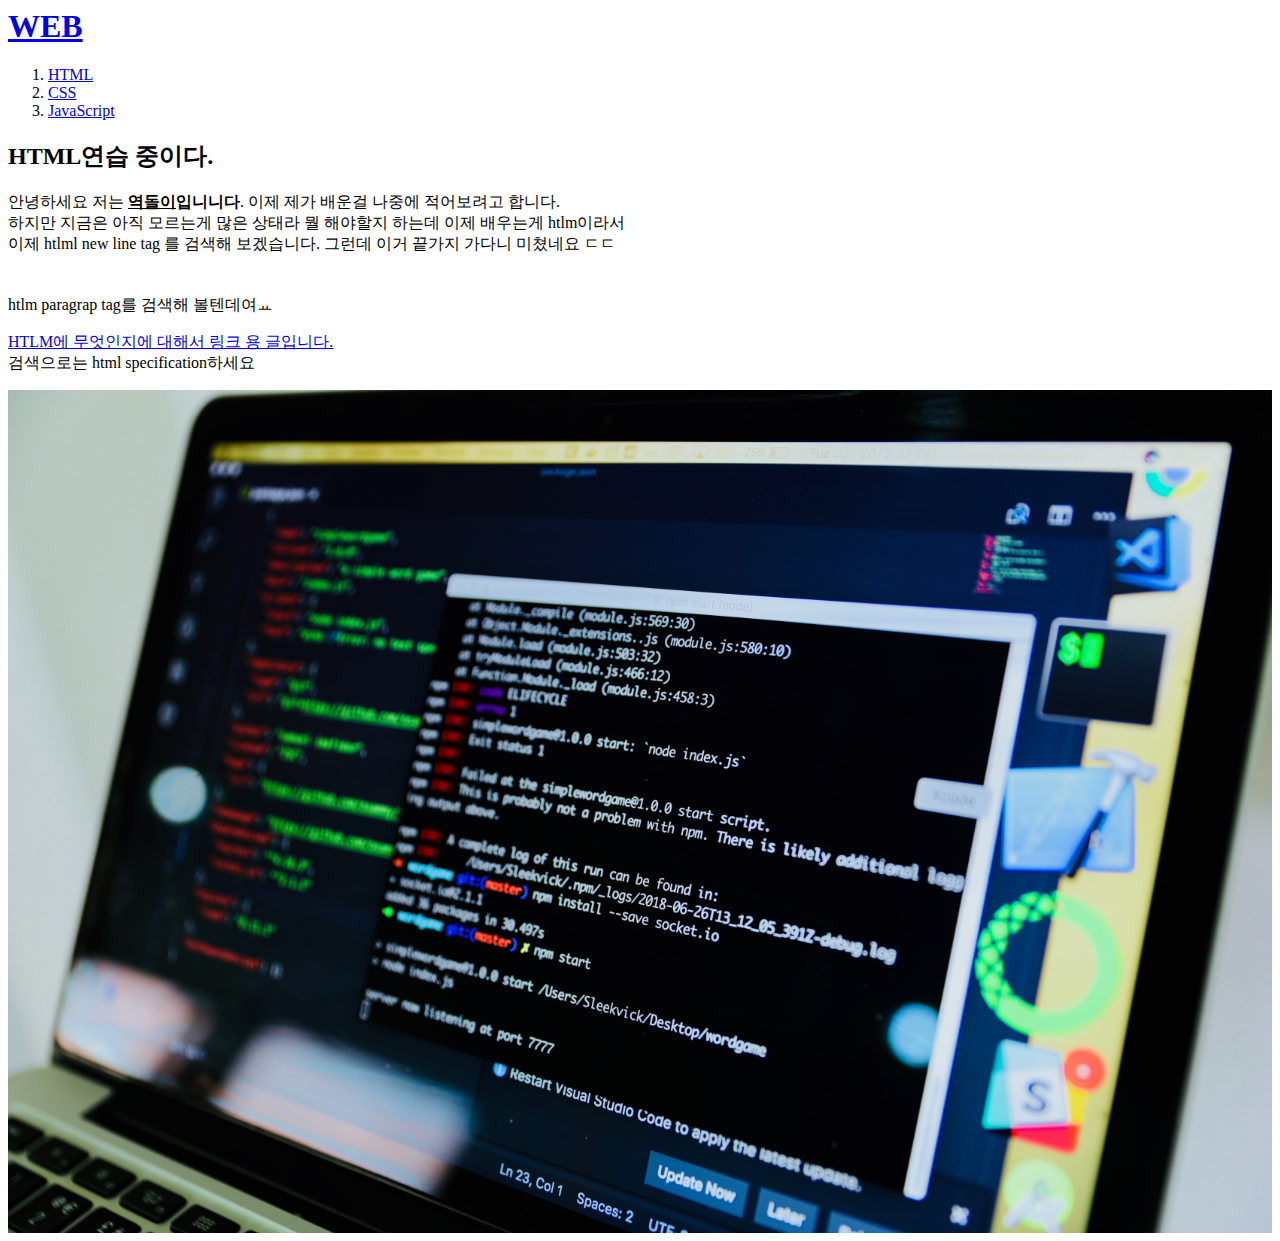
==== 1.html @ 8bd032e9 "test first version" ====
<!dooctype html>
<html>
<head>
<title>TEST1-HTML</title>
<meta charset="utf-8">

</head>
<body>
  <h1><a href="index.html">WEB</a></h1>
<ol>
 <li><a href="1.html">HTML</a></li>
 <li><a href="2.html">CSS</a></li>
 <li><a href="3.html">JavaScript</a></li>
</ol>


<h2>HTML연습 중이다.</h2>
안녕하세요 저는 <strong><u>역돌이</u>입니니다</strong>. 이제 제가 배운걸 나중에 적어보려고 합니다.
<br>하지만 지금은 아직 모르는게 많은 상태라 뭘 해야할지 하는데 이제 배우는게 htlm이라서
<br>이제 htlml new line tag 를 검색해 보겠습니다. 그런데 이거 끝가지 가다니 미쳤네요 ㄷㄷ
<p style="margin-top:40px;">htlm paragrap tag를 검색해 볼텐데여ㅛ</p>
<p><a href="https://www.w3.org/TR/2010/WD-html5-20100624/"
  target="_blank"title="html5specification">
  <u>HTLM</u>에 무엇인지에 대해서 링크 용 글입니다.</a><br> 검색으로는 html specification하세요</p>
<img src="coding.jpg"width="100%">
</body>
<html>
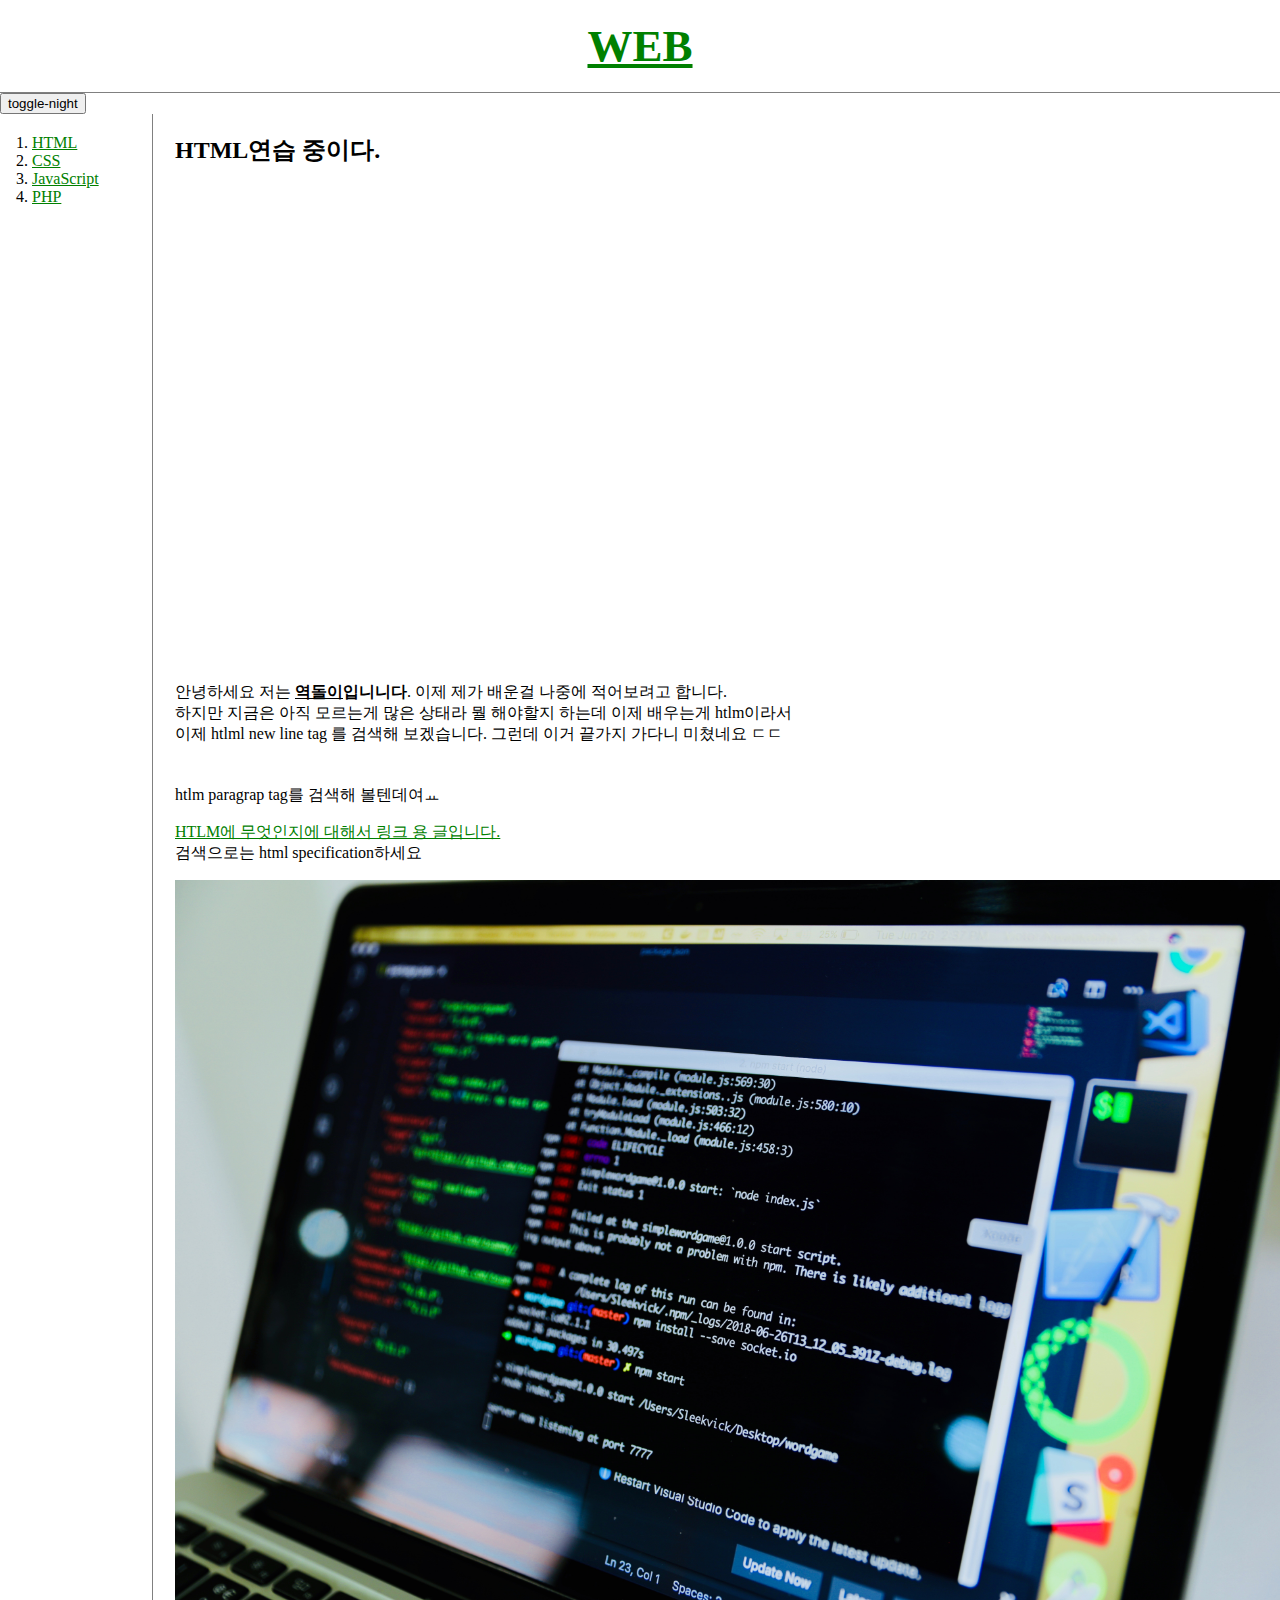
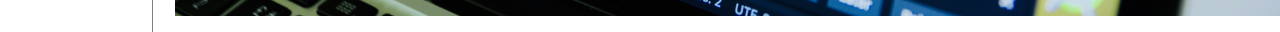
==== commit 9c1a428d: "Add files via upload" ====
--- a/1.html
+++ b/1.html
@@ -3,18 +3,29 @@
 <head>
 <title>TEST1-HTML</title>
 <meta charset="utf-8">
-
+<script src="https://ajax.googleapis.com/ajax/libs/jquery/3.4.0/jquery.min.js"></script>
+<link rel="stylesheet" href="style.css">
+<script src="colors.js"></script>
 </head>
 <body>
   <h1><a href="index.html">WEB</a></h1>
+  <input type="button" value="toggle-night" onclick="
+  ndh(this);
+  ">
+  <div id="grid">
 <ol>
  <li><a href="1.html">HTML</a></li>
  <li><a href="2.html">CSS</a></li>
  <li><a href="3.html">JavaScript</a></li>
+ <li><a href ="4.html">PHP</a></li>
 </ol>
-
-
+<div id ="article">
 <h2>HTML연습 중이다.</h2>
+<p><iframe width="600" height="480" src="https://www.youtube.com/embed/7T7r_oSp0SE"
+  frameborder="0"allow="accelerometer; autoplay; encrypted-media; gyroscope; picture-in-picture"
+  allowfullscreen>
+</iframe>
+</p>
 안녕하세요 저는 <strong><u>역돌이</u>입니니다</strong>. 이제 제가 배운걸 나중에 적어보려고 합니다.
 <br>하지만 지금은 아직 모르는게 많은 상태라 뭘 해야할지 하는데 이제 배우는게 htlm이라서
 <br>이제 htlml new line tag 를 검색해 보겠습니다. 그런데 이거 끝가지 가다니 미쳤네요 ㄷㄷ
@@ -23,5 +34,21 @@
   target="_blank"title="html5specification">
   <u>HTLM</u>에 무엇인지에 대해서 링크 용 글입니다.</a><br> 검색으로는 html specification하세요</p>
 <img src="coding.jpg"width="100%">
+<p>
+  <div id="disqus_thread"></div>
+<script>
+
+(function() { // DON'T EDIT BELOW THIS LINE
+var d = document, s = d.createElement('script');
+s.src = 'https://testweb1-2.disqus.com/embed.js';
+s.setAttribute('data-timestamp', +new Date());
+(d.head || d.body).appendChild(s);
+})();
+</script>
+<noscript>Please enable JavaScript to view the <a href="https://disqus.com/?ref_noscript">comments powered by Disqus.</a></noscript>
+
+</p>
+</div>
+</div>
 </body>
 <html>
--- a/style.css
+++ b/style.css
@@ -0,0 +1,41 @@
+body {
+  margin: 0;
+}
+  a {
+    color:green;
+
+  }
+  h1 {
+    font-size:45px;
+    text-align: center;
+    border-bottom:1px solid gray;
+    margin: 0px;
+    padding: 20px;
+  }
+  ol {
+    border-right: 1px solid gray;
+    width: 100px;
+    margin: 0;
+    padding: 20px;
+  }
+  #grid {
+    display: grid;
+    grid-template-columns: 150px 1fr;
+  }
+  #grid ol {
+    padding-left: 32px;
+  }
+  #grid #article {
+    padding-left: 25px;
+  }
+  @media(max-width:800px) {
+    #grid {
+      display: block;
+    }
+    ol {
+      border-right: none;
+    }
+    h1 {
+      border-bottom:none;
+    }
+  }
